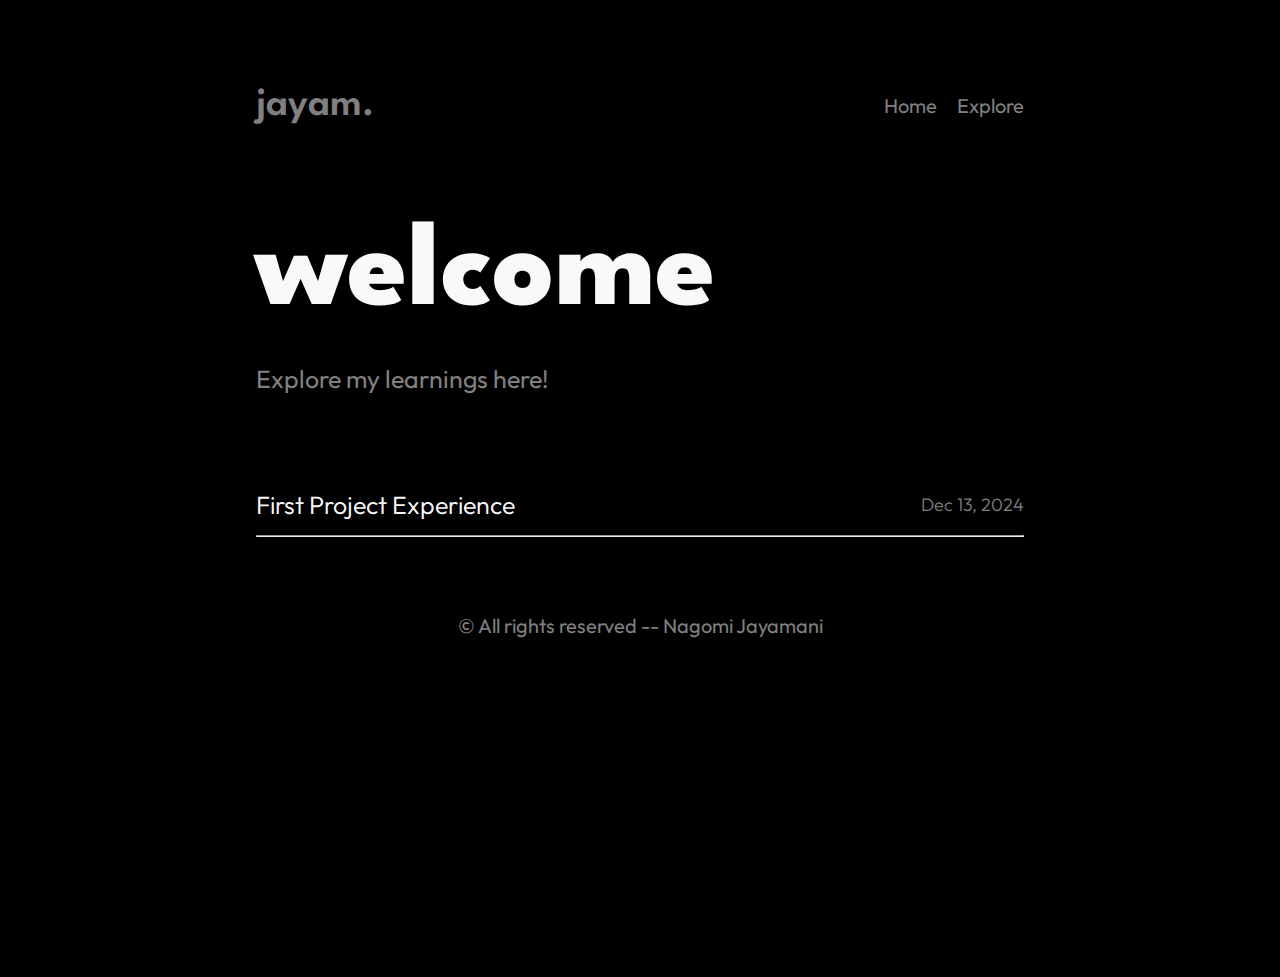
==== index.html @ cb50346b "blog site created with one blog" ====
<!DOCTYPE html>
<html lang="en">
  <head>
    <meta charset="UTF-8" />
    <meta http-equiv="X-UA-Compatible" content="IE=edge" />
    <meta name="viewport" content="width=device-width, initial-scale=1.0" />
    <title>Personal Blog</title>
    <link rel="stylesheet" href="style.css" />
    <link rel="preconnect" href="https://fonts.googleapis.com" />
    <link rel="preconnect" href="https://fonts.gstatic.com" crossorigin />
    <link
      href="https://fonts.googleapis.com/css2?family=League+Spartan:wght@100..900&display=swap"
      rel="stylesheet"
    />
    <link rel="preconnect" href="https://fonts.googleapis.com" />
    <link rel="preconnect" href="https://fonts.gstatic.com" crossorigin />
    <link
      href="https://fonts.googleapis.com/css2?family=Outfit:wght@100..900&display=swap"
      rel="stylesheet"
    />
  </head>
  <body>
    <!-- header -->
    <div class="head-container">
      <div class="head-logo">
        <p>jayam.</p>
      </div>
      <div class="head-nav">
        <div><a href="#">Home</a></div>
        <div><a href="#">Explore</a></div>
      </div>
    </div>
    <br />

    <!-- Hero Section -->
    <div class="hero-section">
      <h3>welcome</h3>
      <h5>Explore my learnings here!</h5>
    </div>
    <br />

    <!-- blogs -->
    <div class="blog-container">
      <!-- 1 -->
      <a href="blog1.html">
        <div class="blogs">
          <div class="blog-header">
            <h3>First Project Experience</h3>
          </div>
          <div class="blog-date">
            <h4>Dec 13, 2024</h4>
          </div>
        </div>
      </a>
      <hr />
    </div>

    <footer>
      <p>&copy; All rights reserved -- Nagomi Jayamani</p>
    </footer>
  </body>
</html>
---- style.css ----
body {
  margin: 0;
  padding: 3% 20%;
  background-color: black;
  height: 100vh;
  color: white;
  font-family: Outfit, Arial, Helvetica, sans-serif;
}

/* header */

.head-logo {
  font-family: "League Spartan";
  font-size: 40px;
  font-weight: 600;
  color: grey;
}

.head-container {
  display: flex;
  justify-content: space-between;
  align-items: center;
  height: 15%;
}

.head-nav {
  display: flex;
  gap: 20px;
}

.head-nav a {
  text-decoration: none;
  color: grey;
  font-size: 20px;
}

.head-nav a:hover {
  color: rgba(255, 255, 255, 0.978);
}

@media (max-width: 780px) {
  body {
    padding: 1% 2%;
  }
  .head-logo {
    font-size: 30px;
    font-weight: 500;
  }
  .head-nav {
    gap: 15px;
  }
  .head-nav a {
    font-size: 18px;
  }
}

/* hero section */

.hero-section {
  height: 30%;
  display: flex;
  align-items: center;
  flex-wrap: wrap;
}

.hero-section h3 {
  color: rgba(255, 255, 255, 0.978);
  font-family: "League Spartan";
  font-size: 120px;
  font-weight: 800;
  margin: 0;
  flex-basis: 100%;
}

.hero-section h5 {
  margin-top: -20px;
  font-weight: 400;
  font-size: 25px;
  color: grey;
}

@media (max-width: 780px) {
  .hero-section h3 {
    font-size: 80px;
    font-weight: 700;
  }
  .hero-section h5 {
    font-size: 20px;
  }
}

/* blogs */
.blogs {
  display: flex;
  justify-content: space-between;
  align-items: center;
  height: 2.7em;
}

.blog-container a {
  text-decoration: none;
}

.blog-header h3 {
  color: rgba(255, 255, 255, 0.978);
  font-size: 25px;
  font-weight: 350;
}

.blog-date h4 {
  color: grey;
  font-size: 18px;
  font-weight: 300;
}

@media (max-width: 780px) {
  .blog-header h3 {
    font-size: 20px;
    font-weight: 350;
  }
}

/* footer section */
footer {
  text-align: center;
  color: grey;
  margin: 10%;
  font-size: 20px;
}

@media (max-width: 780px) {
  footer {
    font-size: 18px;
    font-weight: 200;
  }
}
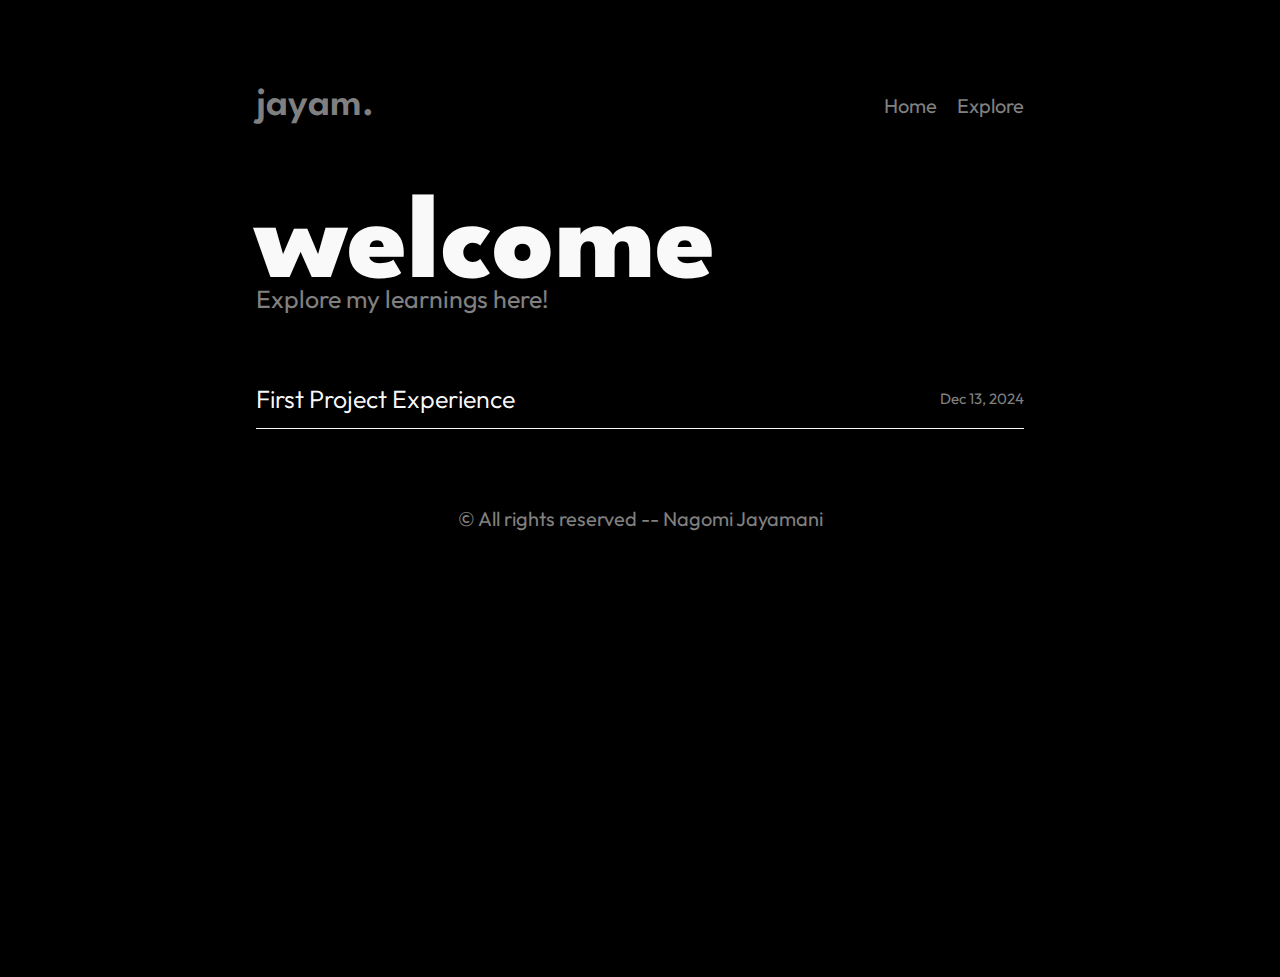
==== commit 3cc3a5ab: "Made Responsive" ====
--- a/index.html
+++ b/index.html
@@ -23,7 +23,7 @@
     <!-- header -->
     <div class="head-container">
       <div class="head-logo">
-        <p>jayam.</p>
+        <a href="index.html">jayam.</a>
       </div>
       <div class="head-nav">
         <div><a href="#">Home</a></div>
@@ -52,7 +52,13 @@
           </div>
         </div>
       </a>
-      <hr />
+      <hr
+        style="
+          border: none;
+          height: 0.5px;
+          background-color: rgba(255, 255, 255, 0.978);
+        "
+      />
     </div>
 
     <footer>
--- a/style.css
+++ b/style.css
@@ -5,15 +5,21 @@
   height: 100vh;
   color: white;
   font-family: Outfit, Arial, Helvetica, sans-serif;
+  overflow-x: hidden;
 }
 
 /* header */
 
-.head-logo {
+.head-logo a {
+  text-decoration: none;
   font-family: "League Spartan";
   font-size: 40px;
   font-weight: 600;
   color: grey;
+}
+
+.head-logo:hover a {
+  color: rgba(255, 255, 255, 0.978);
 }
 
 .head-container {
@@ -57,7 +63,7 @@
 /* hero section */
 
 .hero-section {
-  height: 30%;
+  height: auto;
   display: flex;
   align-items: center;
   flex-wrap: wrap;
@@ -109,8 +115,12 @@
 
 .blog-date h4 {
   color: grey;
-  font-size: 18px;
-  font-weight: 300;
+  font-size: 15px;
+  font-weight: 400;
+}
+
+.blogs:hover .blog-date h4 {
+  color: rgba(255, 255, 255, 0.978);
 }
 
 @media (max-width: 780px) {
